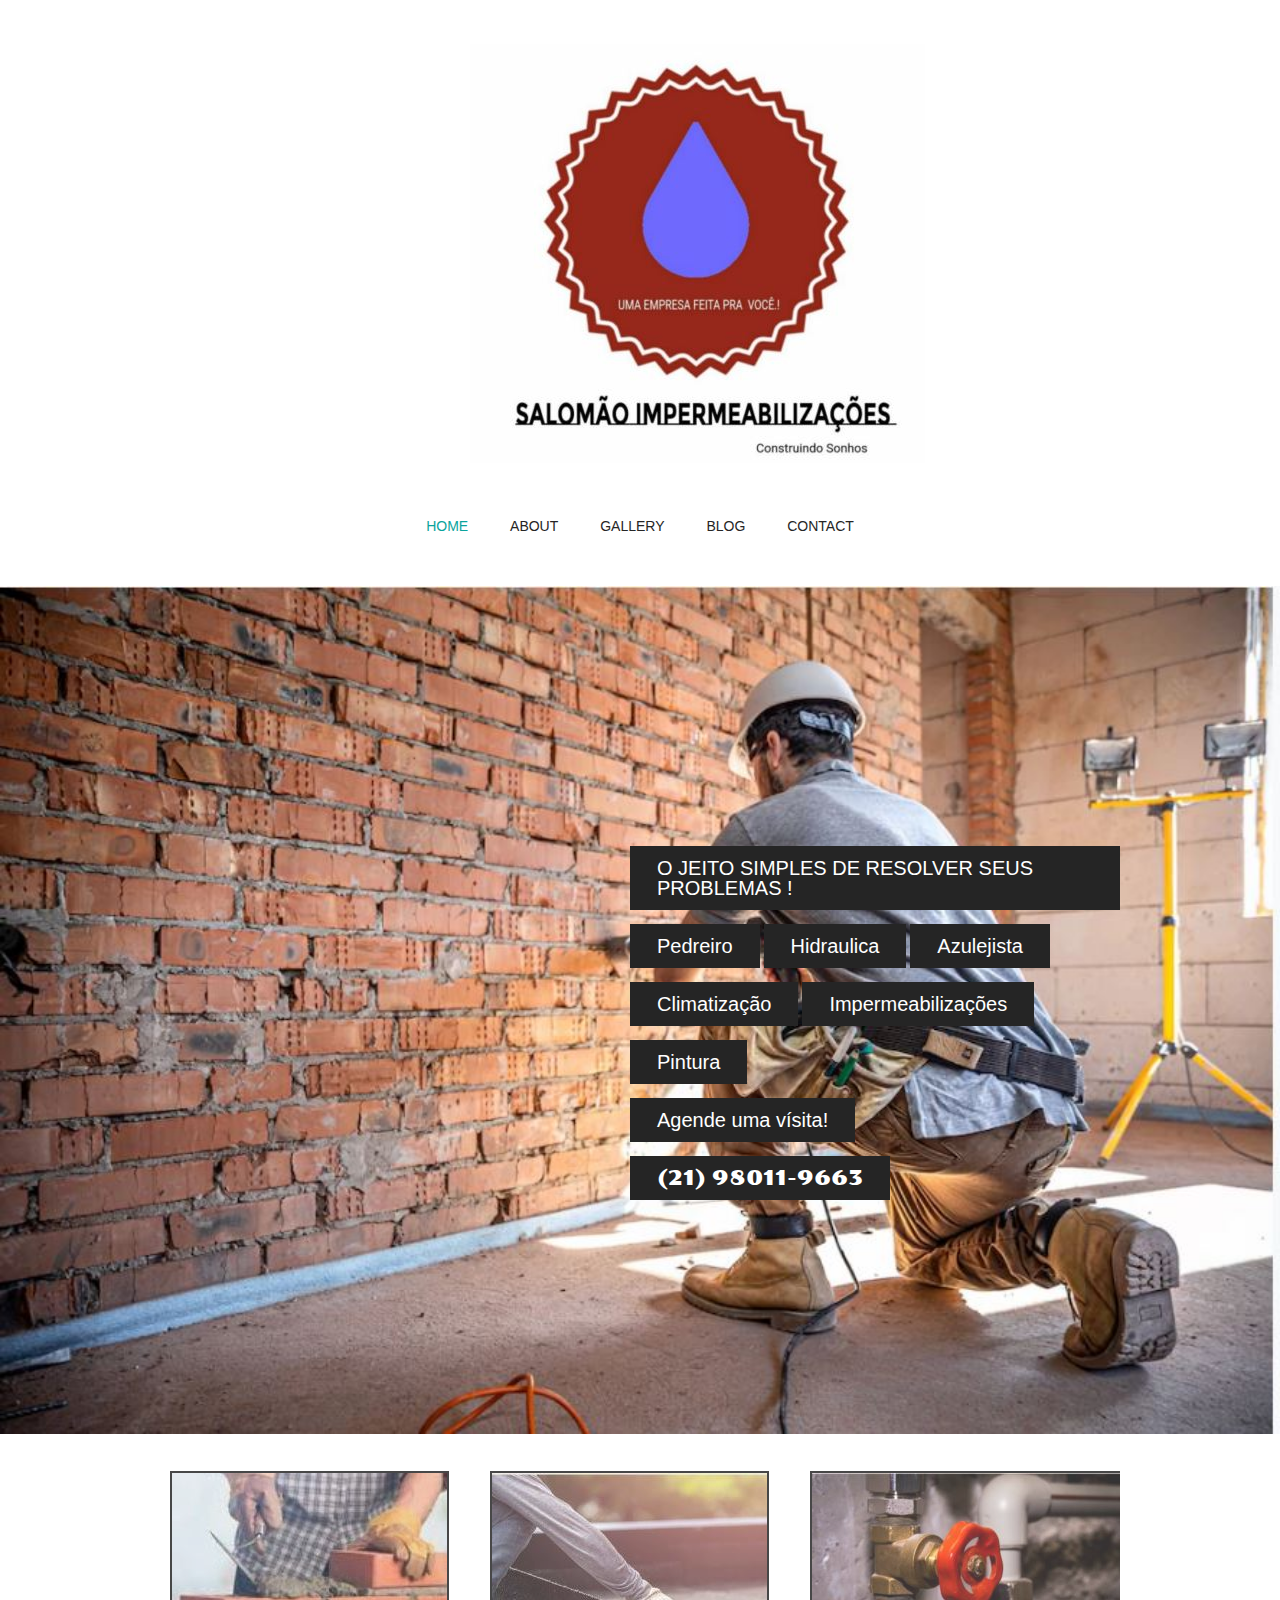
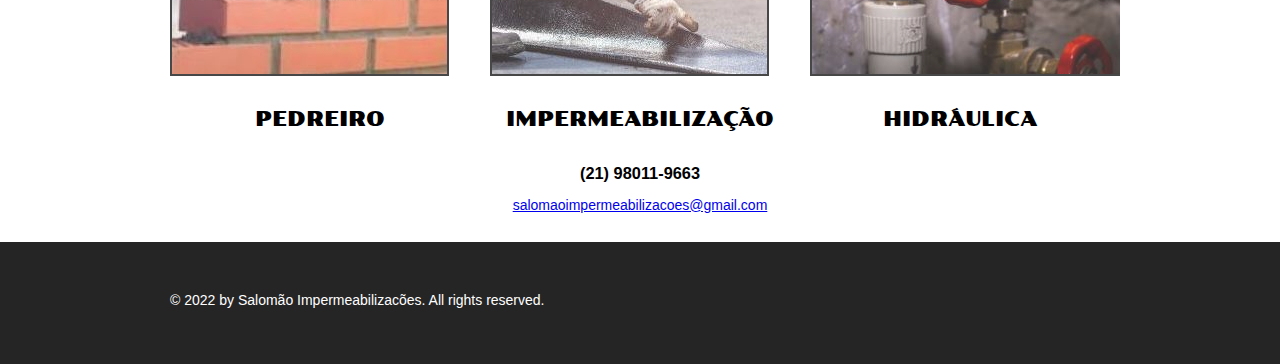
==== index.html @ 50639d74 "Versão 1" ====
<!doctype html>
<!-- Website Template by freewebsitetemplates.com -->
<html>
<head>
	<meta charset="UTF-8">
	<meta name="viewport" content="width=device-width, initial-scale=1.0">
	<title>Salomão Impermeabilizações</title>
	<link rel="stylesheet" type="text/css" href="css/style.css">
	<link rel="stylesheet" type="text/css" href="css/mobile.css" media="screen and (max-width : 568px)">
	<script type="text/javascript" src="js/mobile.js"></script>
</head>
<body>
	<div id="header">
		<a href="index.html" class="logo">
			<img src="images/logo1.JPG" alt="">
		</a>
		<ul id="navigation">
			<li class="selected">
				<a href="index.html">home</a>
			</li>
			<li>
				<a href="index.html">about</a>
			</li>
			<li>
				<a href="index.html">gallery</a>
			</li>
			<li>
				<a href="index.html">blog</a>
			</li>
			<li>
				<a href="contact.html">contact</a>
			</li>
		</ul>
	</div>
	<div id="body">
		<div id="featured">
			<img src="images/logo 2.JPG" alt="">
			<div>
				<span>O JEITO SIMPLES DE RESOLVER SEUS PROBLEMAS !</span>
		
				<br>
				<span>Pedreiro</span>
				<span>Hidraulica</span>
				<span>Azulejista</span>
				<span>Climatização</span>
				<span>Impermeabilizações</span>
				 <span>Pintura</span>
				 <br>
				 <span>Agende uma vísita!</span>
				 <br>
				 <h1> <span>(21) 98011-9663</span></h1>
			</div>
		</div>
		<ul>
			<li>
				<a href="gallery.html">
					<img src="images/pedreiro.jpg" alt="">
					<span>Pedreiro</span>
				</a>
			</li>
			<li>
				<a href="gallery.html">
					<img src="images/Impermeabilizacao.JPG" alt="">
					<span>Impermeabilização</span>
				</a>
			</li>
			<li>
				<a href="gallery.html">
					<img src="images/hidraulica.JPG" alt="">
					<span>Hidráulica</span>
				</a>
			</li>
			
			
		</ul>
		<h3><span>(21) 98011-9663</span></h3> 
			<span></span> <a href="salomaoimpermeabilizacoes@gmail.com">salomaoimpermeabilizacoes@gmail.com</a><p></p>
		
			</a>
	</div>
	<div id="footer">
		<div>
			<p>&copy; 2022 by Salomão Impermeabilizacões. All rights reserved.</p>
			
		</div>
	</div>
</body>
</html>
---- css/style.css ----
/* Website Template by freewebsitetemplates.com */
@font-face {
	font-family: 'poller_oneregular';
	src: url('../fonts/pollerone/pollerone-webfont.eot');
	src: url('../fonts/pollerone/pollerone-webfont.eot?#iefix') format('embedded-opentype'),
		 url('../fonts/pollerone/pollerone-webfont.woff') format('woff'),
		 url('../fonts/pollerone/pollerone-webfont.ttf') format('truetype'),
		 url('../fonts/pollerone/pollerone-webfont.svg#poller_oneregular') format('svg');
}
@font-face {
	font-family: 'leckerli_oneregular';
	src: url('../fonts/leckerlione/leckerlione-regular-webfont.eot');
	src: url('../fonts/leckerlione/leckerlione-regular-webfont.eot?#iefix') format('embedded-opentype'),
		 url('../fonts/leckerlione/leckerlione-regular-webfont.woff') format('woff'),
		 url('../fonts/leckerlione/leckerlione-regular-webfont.ttf') format('truetype'),
		 url('../fonts/leckerlione/leckerlione-regular-webfont.svg#leckerli_oneregular') format('svg');
}

body {
	background: #fff;
	font-family: Arial, Helvetica, sans-serif;
	font-size: 14px;
	font-weight: normal;
	line-height: 1;
	margin: 0;
	min-width: 960px;
	padding: 0;
}
p {
	color: #252525;
	line-height: 24px;
	margin: 0;
	padding: 0;
}
p a {
	color: #252525;
	text-decoration: underline;
}
p a:hover {
	color: #898989;
}
#header {
	margin: 0 auto;
	padding: 44px 0 50px;
	text-align: center;
	width: 960px;
}
#header a.logo {
	display: block;
	margin: 0 auto;
	padding: 0;
	width: 340px;
}
#header a.logo img {
	border: 0;
	display: block;
	margin: 0;
	padding: 0;
}
#header ul {
	margin: 0;
	padding: 56px 0 0;
}
#header ul li {
	display: inline;
	list-style: none;
	margin: 0;
	padding: 0 19px;
}
#header ul li a {
	color: #252525;
	display: inline-block;
	font-family: "Arial Black", Gadget, sans-serif;
	font-size: 14px;
	font-weight: normal;
	margin: 0;
	padding: 0 0 3px;
	text-decoration: none;
	text-transform: uppercase;
}
#header ul li a:hover, #header ul li.selected a {
	color: #0ba39c;
}
#body {
	margin: 0;
	padding: 0 0 30px;
	text-align: center;
}
#body h1 {
	color: #fff;
	display: inline;
	font-family: poller_oneregular;
	font-size: 35px;
	font-weight: normal;
	margin: 0;
	padding: 0;
	text-transform: uppercase;
}
#body h1 span {
	background: #b92f2f;
	display: inline-block;
	padding: 15px 28px 12px;
}
#body > div {
	margin: 0 auto;
	padding: 0;
	width: 960px;
}
#body > div img {
	border: 2px solid #292929;
	margin: 24px 0 0;
	padding: 0;
}
#body > div .article {
	margin: 0 auto;
	padding: 30px 30px 0;
	width: 560px;
}
#body > div .article h2 {
	font-family: "Arial Black", Gadget, sans-serif;
	font-size: 25px;
	font-weight: normal;
	margin: 0 0 30px;
}
#body > div .article h3 {
	color: #0e0504;
	line-height: 24px;
	margin: 0;
	padding: 0;
}
#body > div .article h4 {
	background: #252525;
	color: #fff;
	display: inline-block;
	font-family: "Arial Black", Gadget, sans-serif;
	font-size: 25px;
	font-weight: normal;
	margin: 0 0 30px;
	padding: 8px 27px 10px;
}
#body > div .article p {
	margin: 0 0 30px;
}
#body div ul {
	margin: 0;
	padding: 24px 10px 0;
	width: 940px;
}
#body div ul li {
	border: 2px solid #1a1a1a;
	display: block;
	list-style: none;
	margin: 0 0 13px;
	overflow: hidden;
	padding: 0;
}
#body div ul li .figure {
	border-right: 2px solid #1a1a1a;
	float: left;
	margin: 0;
	padding: 0;
	width: 376px;
}
#body div ul li img {
	border: 0;
	display: block;
	margin: 0;
	padding: 0;
	opacity: 0.8;
	transition: 0.5s ease-in-out;
}
#body div ul li .figure:hover img {
	opacity: 1;
}
#body div ul li div {
	float: left;
	margin: 0;
	padding: 63px 0 20px;
	width: 558px;
}
#body div ul li div h3 {
	color: #252525;
	font-family: "Arial Black", Gadget, sans-serif;
	font-size: 25px;
	font-weight: normal;
	margin: 0;
	padding: 0;
	text-transform: uppercase;
}
#body div ul li div p {
	padding: 30px 30px 18px;
}
#body div ul li div a.more {
	background: #000;
	color: #fff;
	display: inline-block;
	font-family: "Arial Black", Gadget, sans-serif;
	font-size: 18px;
	font-weight: normal;
	margin: 0;
	padding: 8px 28px;
	text-decoration: none;
	text-transform: uppercase;
}
#body div ul li div a.more:hover {
	color: #252525;
	background: #fff;
	border: 2px solid #252525;
}
#body #featured {
	margin: 0 0 13px;
	padding: 0;
	position: relative;
	width: 100%;
}
#body #featured img {
	border: 0;
	display: block;
	margin: 0;
	padding: 0;
	width: 100%;
}
#body #featured div {
	left: 50%;
	margin-left: -480px;
	margin-top: -171px;
	padding: 0 0 0 470px;
	position: absolute;
	top: 50%;
	text-align: left;
	width: 490px;
}
#body #featured div h2 {
	background: #fff;
	color: #000;
	display: inline-block;
	font-family: poller_oneregular;
	font-size: 20px;
	font-weight: normal;
	margin: 0 0 18px;
	padding: 23px 27px 20px;
	text-transform: uppercase;
}
#body #featured div span {
	background: #252525;
	color: #fff;
	display: inline-block;
	font-size: 20px;
	margin: 7px 0;
	padding: 12px 27px;
}
#body #featured div a {
	background: #0ba39c;
	color: #fff;
	display: inline-block;
	font-size: 16px;
	margin: 15px 0 0;
	padding: 26px 27px 22px;
	text-align: center;
	text-decoration: none;
	text-transform: uppercase;
}
#body #featured div a:hover {
	background: #1fc3bc;
}
#body > ul {
	margin: 0 auto;
	overflow: hidden;
	padding: 24px 0 0;
	width: 960px;
}
#body > ul li {
	display: block;
	float: left;
	margin: 0 10px 20px;
	padding: 0;
	width: 300px;
}
#body > ul li a {
	color: #000;
	display: block;
	font-family: poller_oneregular;
	font-size: 20px;
	font-weight: normal;
	margin: 0;
	padding: 0;
	text-align: center;
	text-decoration: none;
	text-transform: uppercase;
}
#body > ul li a img {
	border: 2px solid #1a1a1a;
	display: block;
	margin: 0;
	padding: 0;
	opacity: .8;
	transition: 0.5s ease-in-out;
}
#body > ul li a:hover img {
	opacity: 1;
}
#body > ul li a span {
	display: block;
	margin: 0;
	padding: 33px 0 0;
}
#body form {
	margin: 0 auto;
	padding: 24px 0 0;
	width: 620px;
}
#body form input, #body form textarea {
	border: 2px solid #252525;
	color: #252525;
	font-family: Arial, Helvetica, sans-serif;
	font-size: 15px;
	font-weight: normal;
	margin: 0 0 37px;
	padding: 20px 10px;
	text-align: center;
	text-transform: uppercase;
	width: 596px;
}
#body form textarea {
	height: 175px;
	overflow: auto;
	resize: none;
}
#body form #send {
	background: #252525;
	color: #fff;
	font-family: "Arial Black", Gadget, sans-serif;
	font-size: 15px;
	font-weight: normal;
	display: inline-block;
	padding: 20px 28px;
	width: auto;
}
#body form #send:hover {
	background: #fff;
	color: #252525;
	cursor: pointer;
}
#footer {
	background: #252525;
	margin: 0;
	padding: 36px 0 42px;
}
#footer div {
	margin: 0 auto;
	overflow: hidden;
	padding: 0;
	width: 960px;
}
#footer div p {
	color: #fff;
	float: left;
	line-height: 44px;
	margin: 0 0 0 10px;
	padding: 0;
}
#footer div ul {
	display: block;
	float: right;
	margin: 0;
	overflow: hidden;
	padding: 0;
	width: 256px;
}
#footer div ul li {
	display: block;
	float: left;
	list-style: none;
	margin: 0 10px;
	padding: 0;
	width: 44px;
}
#footer div ul li a {
	background: url(../images/icons.jpg) no-repeat 0 0;
	display: block;
	height: 44px;
	margin: 0;
	padding: 0;
	text-indent: -99999px;
	width: 44px;
}
---- css/mobile.css ----
/* Website Template by freewebsitetemplates.com */
body {
	min-width: 0;
}
#header {
	padding: 20px 0;
	position: relative;
	width: 100%;
}
#header a.logo {
	width: 80%;
}
#header a.logo img {
	width: 100%;
}
#mobile-navigation {
	background: url(../images/mobile-menu.png) no-repeat 0 0;
	display: block;
	height: 50px;
	margin: 30px auto 0;
	padding: 0;
	width: 50px;
}
#header ul {
	border: 1px solid #fff;
	display: none;
	left: 50%;
	margin-left: -45%;
	padding: 0;
	position: absolute;
	width: 90%;
	z-index: 1001;
}
#header ul li {
	border-top: 1px solid #fff;
	display: block;
	margin: 0;
	padding: 0;
	position: relative;
}
#header > ul > li:first-child {
	border: 0;
}
#header ul li a {
	background: rgba(11, 163, 156, 0.9);
	color: #fff;
	display: block;
	font-family: Arial, Helvetica, sans-serif;
	font-size: 16px;
	font-weight: normal;
	height: 49px;
	line-height: 49px;
	padding: 0 15px;
	text-align: left;
}
#header ul li a:hover, #header ul li.selected a {
	background: rgba(0, 0, 0, 0.9);
	color: #fff;
}
#header ul ul {
	display: none;
	border: 0;
	height: auto;
	left: 0;
	margin: 0;
	position: relative;
	width: 100%;
}
#header ul ul li a {
	text-indent: 15px;
}
#header ul li span {
	background: rgba(11, 163, 156, 0.9) url(../images/mobile-expand.png) no-repeat 0 0;
	border-left: 1px solid #fff;
	display: block;
	height: 49px;
	position: absolute;
	right: 0;
	top: 0;
	width: 50px;
}
#body {
	width: 100%;
}
#body h1 {
	display: block;
	font-size: 20px;
	margin: 0 auto;
	width: 90%;
}
#body h1 span {
	display: block;
	padding: 3%;
	width: 0%;
	color: white;

}
#body > div {
	padding: 0 5%;
	width: 90%;
}
#body > div img {
	margin: 24px 0 30px;
	width: 98%
}
#body > div .article {
	padding: 0;
	width: 100%;
}
#body > div .article h2, #body > div .article h4 {
	font-size: 18px;
	font-weight: bold;
}
#body #featured {
	overflow: hidden;
	margin: 0 0 20px
}
#body #featured img {
	min-width: 960px;
}
#body #featured div {
	left: 0;
	margin: 0;
	padding: 0 2%;
	position: absolute;
	top: 0;
	text-align: left;
	width: 96%;
}
#body #featured div h2 {
	font-size: 14px;
	font-weight: normal;
	margin: 50px 0 10px;
	padding: 8px 5px;
}
#body #featured div span {
	display: block;
	font-size: 14px;
	margin: 10px 0;
	padding: 10px;
}
#body #featured div a {
	font-size: 14px;
	margin: 5px 0 0;
	padding: 10px;
}
#body > ul {
	overflow: visible;
	padding: 0 5%;
	width: 90%;
}
#body ul.gallery {
	padding: 5% 0;
	overflow: hidden;
	width: 100%;
}
#body > ul li {
	float: none;
	margin: 0;
	width: 100%;
}
#body ul.gallery li {
	float: left;
	margin: 0 0 5% 5%;
	width: 42%;
}
#body > ul li a img {
	width: 98%;
}
#body > ul li a span {
	padding: 15px 0;
}
#body div ul {
	margin: 0;
	padding: 20px 0 0;
	width: 100%;
}
#body div ul li {
	overflow: visible;
	padding: 0 0 20px;
	width: 99%;
}
#body div ul li .figure {
	border: 0;
	display: block;
	float: none;
	margin: 0 0 20px;
	width: 100%;
}
#body div ul li .figure img {
	width: 100%;
}
#body div ul li div {
	float: none;
	padding: 0;
	width: 100%;
}
#body div ul li div a.more:hover {
	height: 14px;
	line-height: 14px;
}
#body form {
	width: 100%;
}
#body form input, #body form textarea {
	margin: 0 0 20px;
	padding: 10px;
	width: 84%;
}
#body form #send {
	padding: 10px;
}
#footer {
	padding: 10px 0 25px;
}
#footer div {
	overflow: visible;
	width: 100%;
}
#footer div p {
	float: none;
	margin: 0;
	text-align: center;
}
#footer div ul {
	float: none;
	margin: 0 auto;
	width: 256px;
}
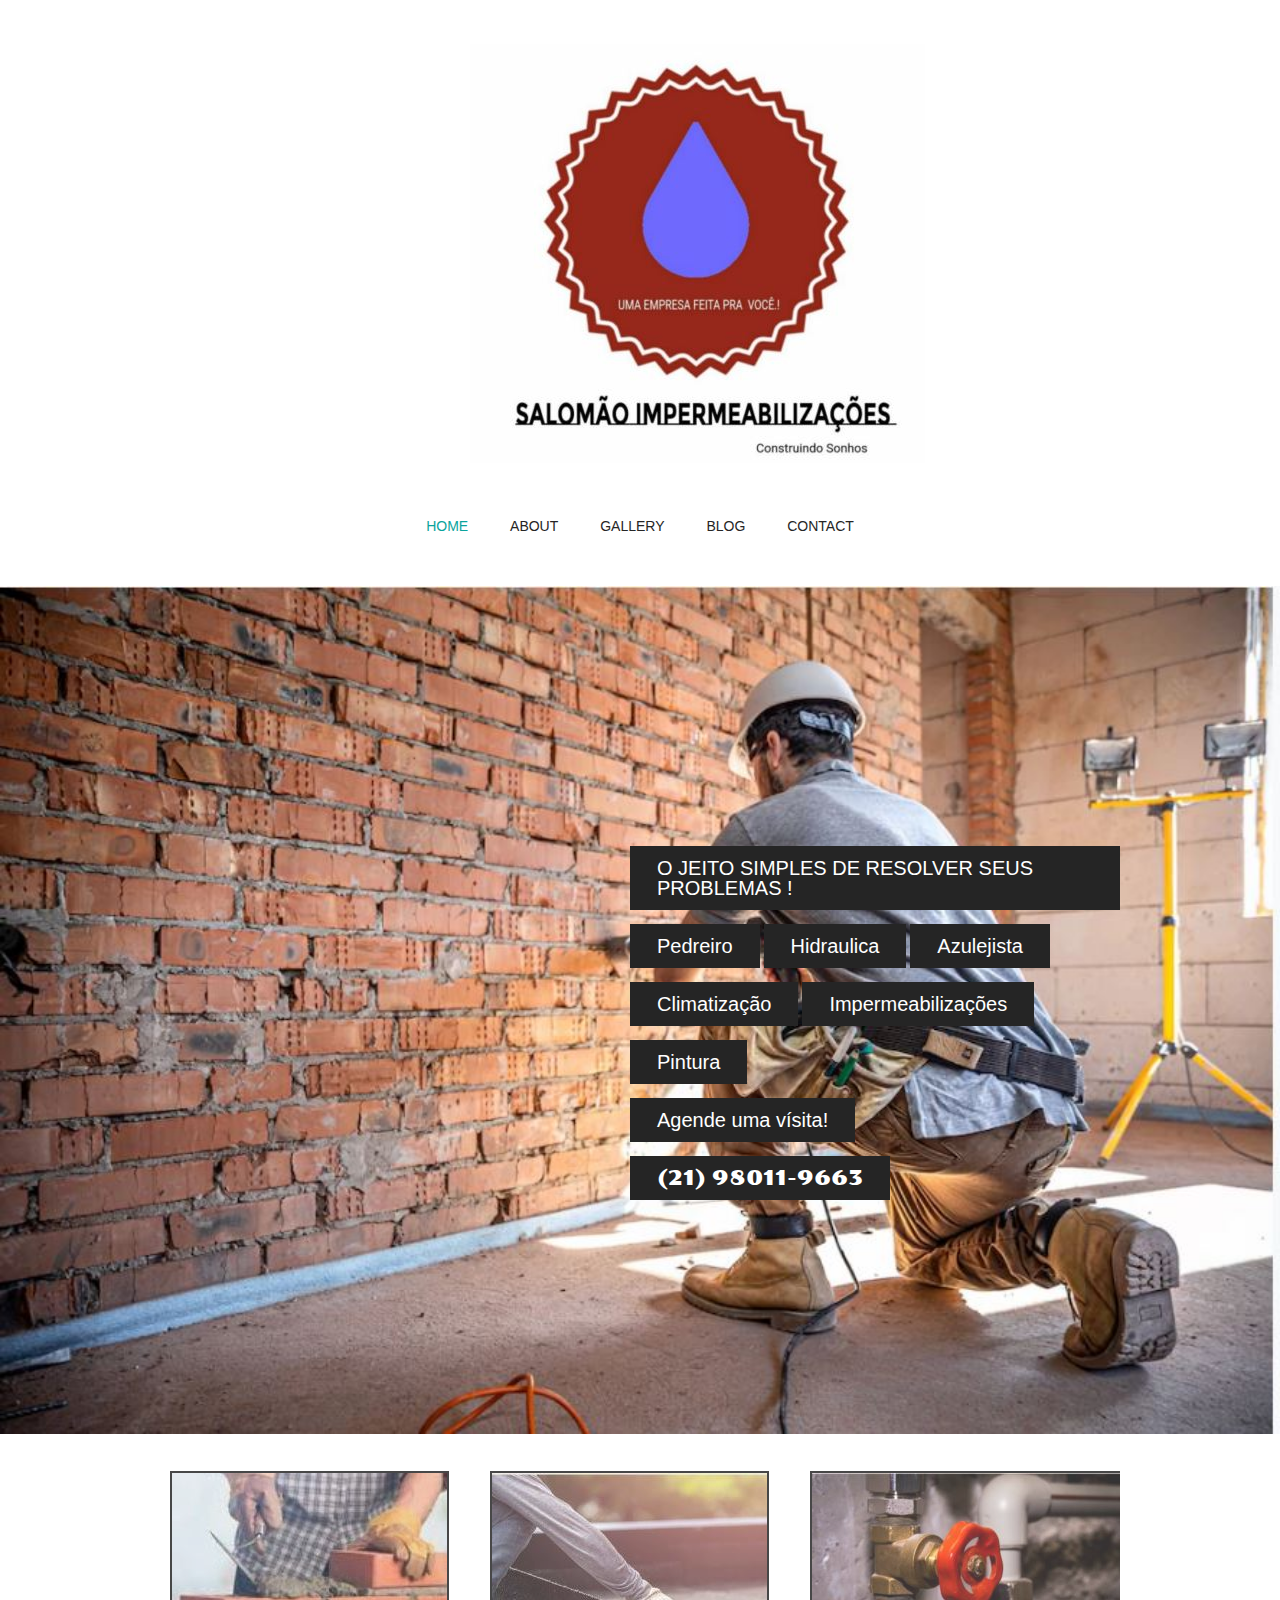
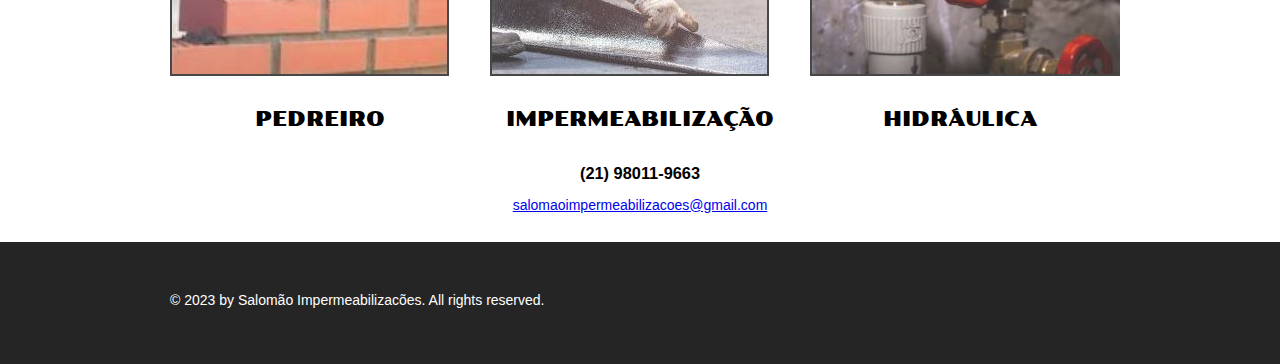
==== commit 4dede33f: "Update index.html" ====
--- a/index.html
+++ b/index.html
@@ -1,5 +1,5 @@
 <!doctype html>
-<!-- Website Template by freewebsitetemplates.com -->
+
 <html>
 <head>
 	<meta charset="UTF-8">
@@ -80,7 +80,7 @@
 	</div>
 	<div id="footer">
 		<div>
-			<p>&copy; 2022 by Salomão Impermeabilizacões. All rights reserved.</p>
+			<p>&copy; 2023 by Salomão Impermeabilizacões. All rights reserved.</p>
 			
 		</div>
 	</div>
--- a/css/style.css
+++ b/css/style.css
@@ -1,4 +1,4 @@
-/* Website Template by freewebsitetemplates.com */
+
 @font-face {
 	font-family: 'poller_oneregular';
 	src: url('../fonts/pollerone/pollerone-webfont.eot');
--- a/css/mobile.css
+++ b/css/mobile.css
@@ -1,4 +1,4 @@
-/* Website Template by freewebsitetemplates.com */
+
 body {
 	min-width: 0;
 }
@@ -226,4 +226,4 @@
 	float: none;
 	margin: 0 auto;
 	width: 256px;
-}+}
